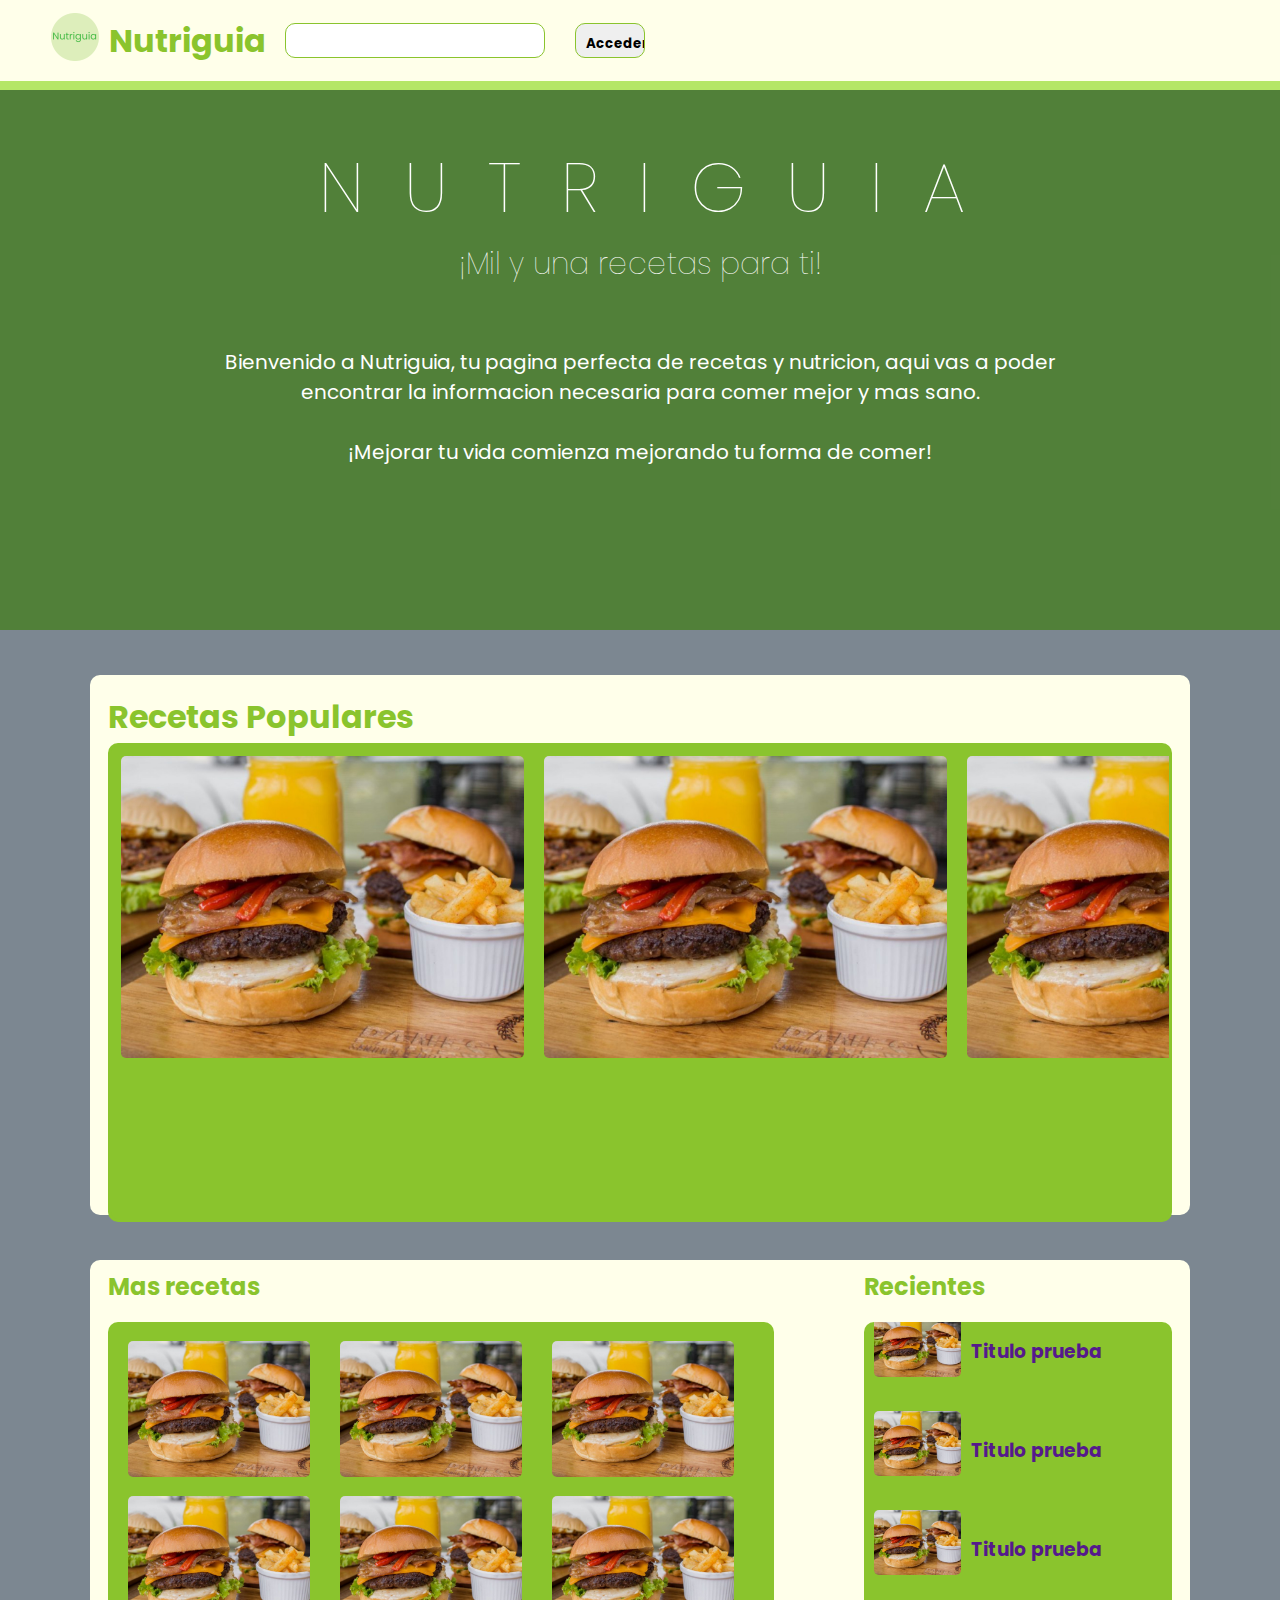
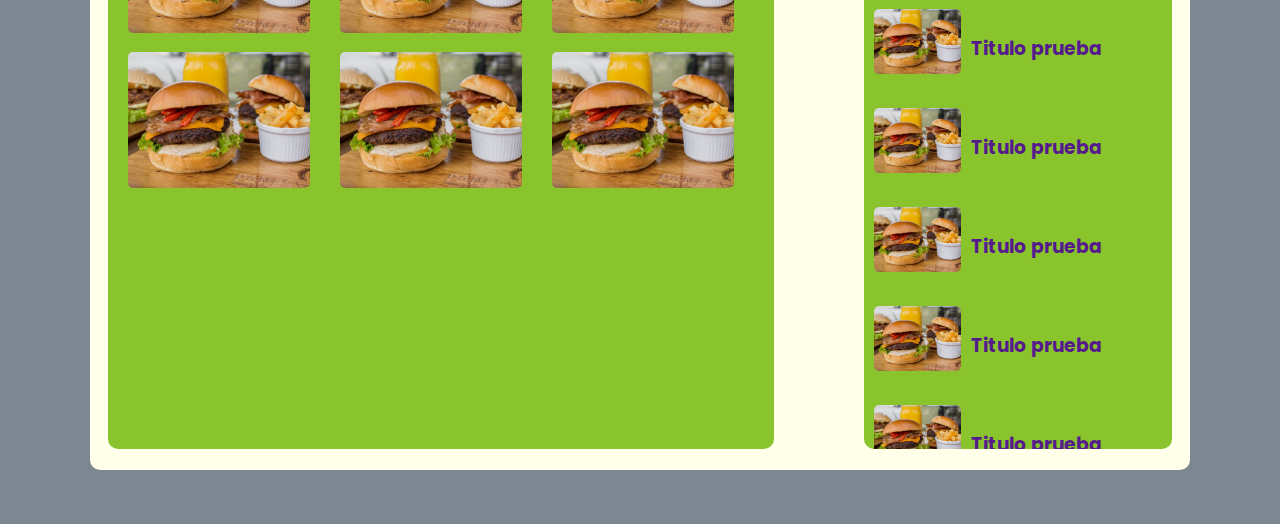
==== index.html @ 6dc1d285 "Se agrego parte del fetch de la api" ====
<!DOCTYPE html>
<html lang="en">
<head>
    <meta charset="UTF-8">
    <meta name="viewport" content="width=device-width, initial-scale=1.0">
    <link rel="stylesheet" href="static/css/style.css">
    <title>Nutriguia</title>
</head>
<body>
    <header class="header">
        <ul>
            <li>
                <div class="logo-section">
                    <a href="/index.html"><img src="pics/Header-icon.png" alt="" class="logo"></a>
                    <a href="/index.html"><h1>Nutriguia</h1></a>
                </div>
            </li>
            <li><input type="text" class="search"></li>
            <li><a href="/register.html"><input type="button" value="Acceder" class="login_btn"></a></li>
        </ul>
        
    </header>
    <main>
        <section class="hero">
            <section class="hero-container">
                <div>
                    <h1>NUTRIGUIA</h1>
                    <h3>¡Mil y una recetas para ti!</h3>
                </div>
                <div>
                    <p>
                        Bienvenido a Nutriguia, tu pagina perfecta de recetas y nutricion, aqui vas a poder encontrar
                        la informacion necesaria para comer mejor y mas sano.
                    </p>
                    
                </div>
                <div>
                    <p>¡Mejorar tu vida comienza mejorando tu forma de comer!</p>
                </div>
            </section>    
        </section>
        <section class="section-populares">
            <div>
                <h1>Recetas Populares</h1>
            </div>
            <div class="populares-slider">
                <ul class="populares-list">
                    <li>
                        <a href=""><img src="/pics/receta-ejemplo.jpg" alt=""></a>
                    </li>
                    <li>
                        <a href=""><img src="/pics/receta-ejemplo.jpg" alt=""></a>
                    </li>                          
                    <li>
                        <a href=""><img src="/pics/receta-ejemplo.jpg" alt=""></a>
                    </li>
                    <li>
                        <a href=""><img src="/pics/receta-ejemplo.jpg" alt=""></a>
                    </li>
                    <li>
                        <a href=""><img src="/pics/receta-ejemplo.jpg" alt=""></a>
                    </li>
                </ul>
            </div>
        </section>
        <section class="section-recetas">
            <section class="recomendadas">
                <div>
                    <h2>Mas recetas</h2>
                </div>
                <div class="recomendadas-container">
                    <ul>
                        <li><a href=""><img src="/pics/receta-ejemplo.jpg" alt=""></a></li>
                        <li><a href=""><img src="/pics/receta-ejemplo.jpg" alt=""></a></li>
                        <li><a href=""><img src="/pics/receta-ejemplo.jpg" alt=""></a></li>
                        <li><a href=""><img src="/pics/receta-ejemplo.jpg" alt=""></a></li>
                        <li><a href=""><img src="/pics/receta-ejemplo.jpg" alt=""></a></li>
                        <li><a href=""><img src="/pics/receta-ejemplo.jpg" alt=""></a></li>
                        <li><a href=""><img src="/pics/receta-ejemplo.jpg" alt=""></a></li>
                        <li><a href=""><img src="/pics/receta-ejemplo.jpg" alt=""></a></li>
                        <li><a href=""><img src="/pics/receta-ejemplo.jpg" alt=""></a></li>
                    </ul>
                </div>
            </section>
            <section class="recientes">
                <div>
                    <h2>Recientes</h2>
                </div>
                <div class="recientes-container">
                    <ul>
                        <li class="item-container">
                            <div class="content-container">
                                <a href="">
                                    <img src="/pics/receta-ejemplo.jpg" alt="">
                                    <h3>Titulo prueba</h3>
                                </a>
                            </div>
                        </li>
                        <li class="item-container">
                            <div class="content-container">
                                <a href="">
                                    <img src="/pics/receta-ejemplo.jpg" alt="">
                                    <h3>Titulo prueba</h3>
                                </a>
                            </div>
                        </li>
                        <li class="item-container">
                            <div class="content-container">
                                <a href="">
                                    <img src="/pics/receta-ejemplo.jpg" alt="">
                                    <h3>Titulo prueba</h3>
                                </a>
                            </div>
                        </li>
                        <li class="item-container">
                            <div class="content-container">
                                <a href="">
                                    <img src="/pics/receta-ejemplo.jpg" alt="">
                                    <h3>Titulo prueba</h3>
                                </a>
                            </div>
                        </li>
                        <li class="item-container">
                            <div class="content-container">
                                <a href="">
                                    <img src="/pics/receta-ejemplo.jpg" alt="">
                                    <h3>Titulo prueba</h3>
                                </a>
                            </div>
                        </li>
                        <li class="item-container">
                            <div class="content-container">
                                <a href="">
                                    <img src="/pics/receta-ejemplo.jpg" alt="">
                                    <h3>Titulo prueba</h3>
                                </a>
                            </div>
                        </li>
                        <li class="item-container">
                            <div class="content-container">
                                <a href="">
                                    <img src="/pics/receta-ejemplo.jpg" alt="">
                                    <h3>Titulo prueba</h3>
                                </a>
                            </div>
                        </li>
                        <li class="item-container">
                            <div class="content-container">
                                <a href="">
                                    <img src="/pics/receta-ejemplo.jpg" alt="">
                                    <h3>Titulo prueba</h3>
                                </a>
                            </div>
                        </li>
                    </ul>
                </div>
            </section>
        </section>    
    </main>
    <footer>

    </footer>
    <script src="static/js/script.js"></script>
</body>
</html>
---- static/css/style.css ----
@import url('https://fonts.googleapis.com/css2?family=DynaPuff:wght@600&family=Poppins:wght@200&display=swap');

* {
    margin: 0;
    padding: 0;
    box-sizing: border-box;
    font-family: 'Poppins', sans-serif;
    text-decoration: none;
}

:root {
    nverde: #b5e667;
    nblanco: #ffffea;
}

ul {
    list-style: none;
}

body {
    background-image: url(/pics/body-bg.jpg);
    background-position: center center;
    color: white;
    scrollbar-width: thin;
    scrollbar-color: rgba(0, 0, 0, 0.2) transparent;
}

::-webkit-scrollbar {
    width: 10px; /* Ancho de la barra de desplazamiento */
    background-color: transparent;
}

::-webkit-scrollbar-thumb {
    background-color: rgba(0, 0, 0, 0.2); /* Color de la barra de desplazamiento */
    border: 1px solid transparent; /* Borde transparente */
    border-radius: 15px; 
}

::-webkit-scrollbar-thumb:horizontal {
    background-color: transparent; /* Color de la barra de desplazamiento horizontal */
}




.header {
    height: 10vh;
    width: 100%;
    margin-top: -10vh;
    padding: 15px;
    background-color:rgb(255, 255, 234);
    border-bottom: solid 1vh rgb(181, 230, 103);

    position: fixed;
    display: flex;
    justify-content: space-between;
    align-items: center;

    z-index: 1000;
}


.logo {
    width: 48px;
    margin: 10px;
}


.logo-section {
    display: flex;
    align-items:center;
    justify-content: space-between;
    
}

.logo-section:hover{
    transform: scale(1.15);
    transition: transform 0.1s;
}
.header ul {
    display: flex;
    justify-content: space-between;
    align-items:center;
}
.header li {
    margin:5px 15px ; 
}

.search {
    height: 35px;
    width: 260px;
    padding: 10px;
    border: solid 1px rgb(138, 196, 45);
    border-radius:10px;
}

.search:hover {
    background-color:antiquewhite;
}

.login_btn {
    height: 35px;
    width: 70px;
    padding: 10px;
    border: solid 1px rgb(138, 196, 45);
    border-radius:10px;

    margin-right: 80%;

    font-weight: bold;
}

.login_btn:hover {
    background-color:antiquewhite;

    transform: scale(1.15);
    transition: 0.1s;
}

.login_btn:active {
    background-color:rgb(138, 196, 45);
    border: solid 1px white; 
}

.header div{
    padding: 1% 5%;
}

.header h1 {
    color: rgb(138, 196, 45);
}


/* HERO SECTION-----------------------------------------------------------*/
.hero{
    margin-top: 10vh;
    height: 60vh;
    background-color: rgb(135, 196, 66);
    background-size: cover;
    background-image: url(/pics/hero-bg-banner.jpg);
}

.hero-container { 
    height: 100%;
    background-color:rgba(0, 24, 46, 0.397);
    text-align: center;
    padding: 0 15%;
    padding-bottom: 5vh;
}


main {
    background-color: rgba(0, 22, 40, 0.514);
    padding-bottom: 1vh;
}

.hero-container h1 {
    padding-top: 5vh ;
    font-size: 70px;
    text-align: center;
    letter-spacing: 40px;
    padding-left: 5%;

    font-weight: lighter;
}

.hero-container h3 {
    font-size: 30px;
    font-weight: lighter;
    margin-bottom: 5vh;
}

.hero-container p {
    text-align: center;

    font-size: 20px;
    padding: 15px 0;

}


/* POPULARES SECTION -----------------------------------------------------*/
.section-populares {
    background-color:rgb(255, 255, 234);
    margin: 5vh 10vh;
    padding:2vh;

    height: 60vh;

    border-radius: 10px;
}

.section-populares h1 {
    color: rgb(138, 196, 45);
    margin-bottom: 2px;
}

.populares-slider {
    height: 95%;
    width: 100%;
    background-color: rgb(138, 196, 45);
    border: 3px solid rgb(138, 196, 45);
    overflow: hidden; 
    border-radius: 10px;
}

.populares-slider ul {
    display: flex;
    width: 200%;
    overflow: hidden;
    background-color: rgb(138, 196, 45);
    animation: slide 10s infinite ease-in-out;
}


.populares-slider li {
    width: 50%;
    margin: 10px;
}

.populares-slider img {
    width: 100%;
    border-radius: 5px;
}

.populares-slider img:hover {
    transform: scale(1.045);
    transition: transform 0.5s;
    border: 2px solid rgb(255, 255, 234);
    border-radius: 5px;
}



@keyframes slide {
    0% { transform: translateX(0%); }
    90% { transform: translateX(-50%); }

}


/* RECETAS SECTION-------------------------------------------------------*/

.section-recetas {
    background-color:rgb(255, 255, 234);
    margin: 5vh 10vh;
    padding:1vh 2vh 4vh;

    height: 90vh;
    display: flex;
    border-radius:10px;
}



.recomendadas {
    width: 65%;
    margin-right: 10vh;
    
}

.recomendadas h2 {
    color:rgb(138, 196, 45);
}

.recomendadas-container {
    margin-top: 2vh;
    height: 95%;

    background-color: rgb(138, 196, 45);
    padding: 10px 20px;
    border-radius:10px;
}

.recomendadas-container ul {
    display: grid;
    grid-template-columns: repeat(3, 1fr);
    gap: 10px;
}

.recomendadas-container li {
    list-style: none;
    margin-top: 1vh;
}

.recomendadas-container img {
    max-width: 90%;
    height: auto;
    display: block;

    border-radius:5px;
}

.recomendadas-container img:hover {
    transform: scale(1.2);
    transition: transform 0.5s ;
    border: 1px solid rgb(255, 255, 234);
}




/*RECIENTES----------------------------------------------*/




.recientes {
    width: 30%;

    border-radius:10px;
}

.recientes h2 {
    color:rgb(138, 196, 45);
}
.recientes-container{
    margin-top: 2vh;
    height: 95%;

    background-color: rgb(138, 196, 45);
    border-radius:10px;
}

.recientes-container a {
    text-decoration: none;
}


.recientes-container {
    padding-top: 25px;
    overflow: scroll;
}

.recientes-container li {
    padding: 10px;
    display: flex;
    align-items:center;
}

.item-container {
    display: flex; 
    align-items: center; 
}

.recientes-container{
    display: flex;
    align-items: center; 
}

.content-container img{
    margin-right: 10px;
    border-radius:5px;
    max-width: 30%;

    float: left;
}

.content-container h3{
    padding: 25px;
}

.item-container:hover{
    background-color: rgb(111, 155, 39);
    border-radius:10px;
}
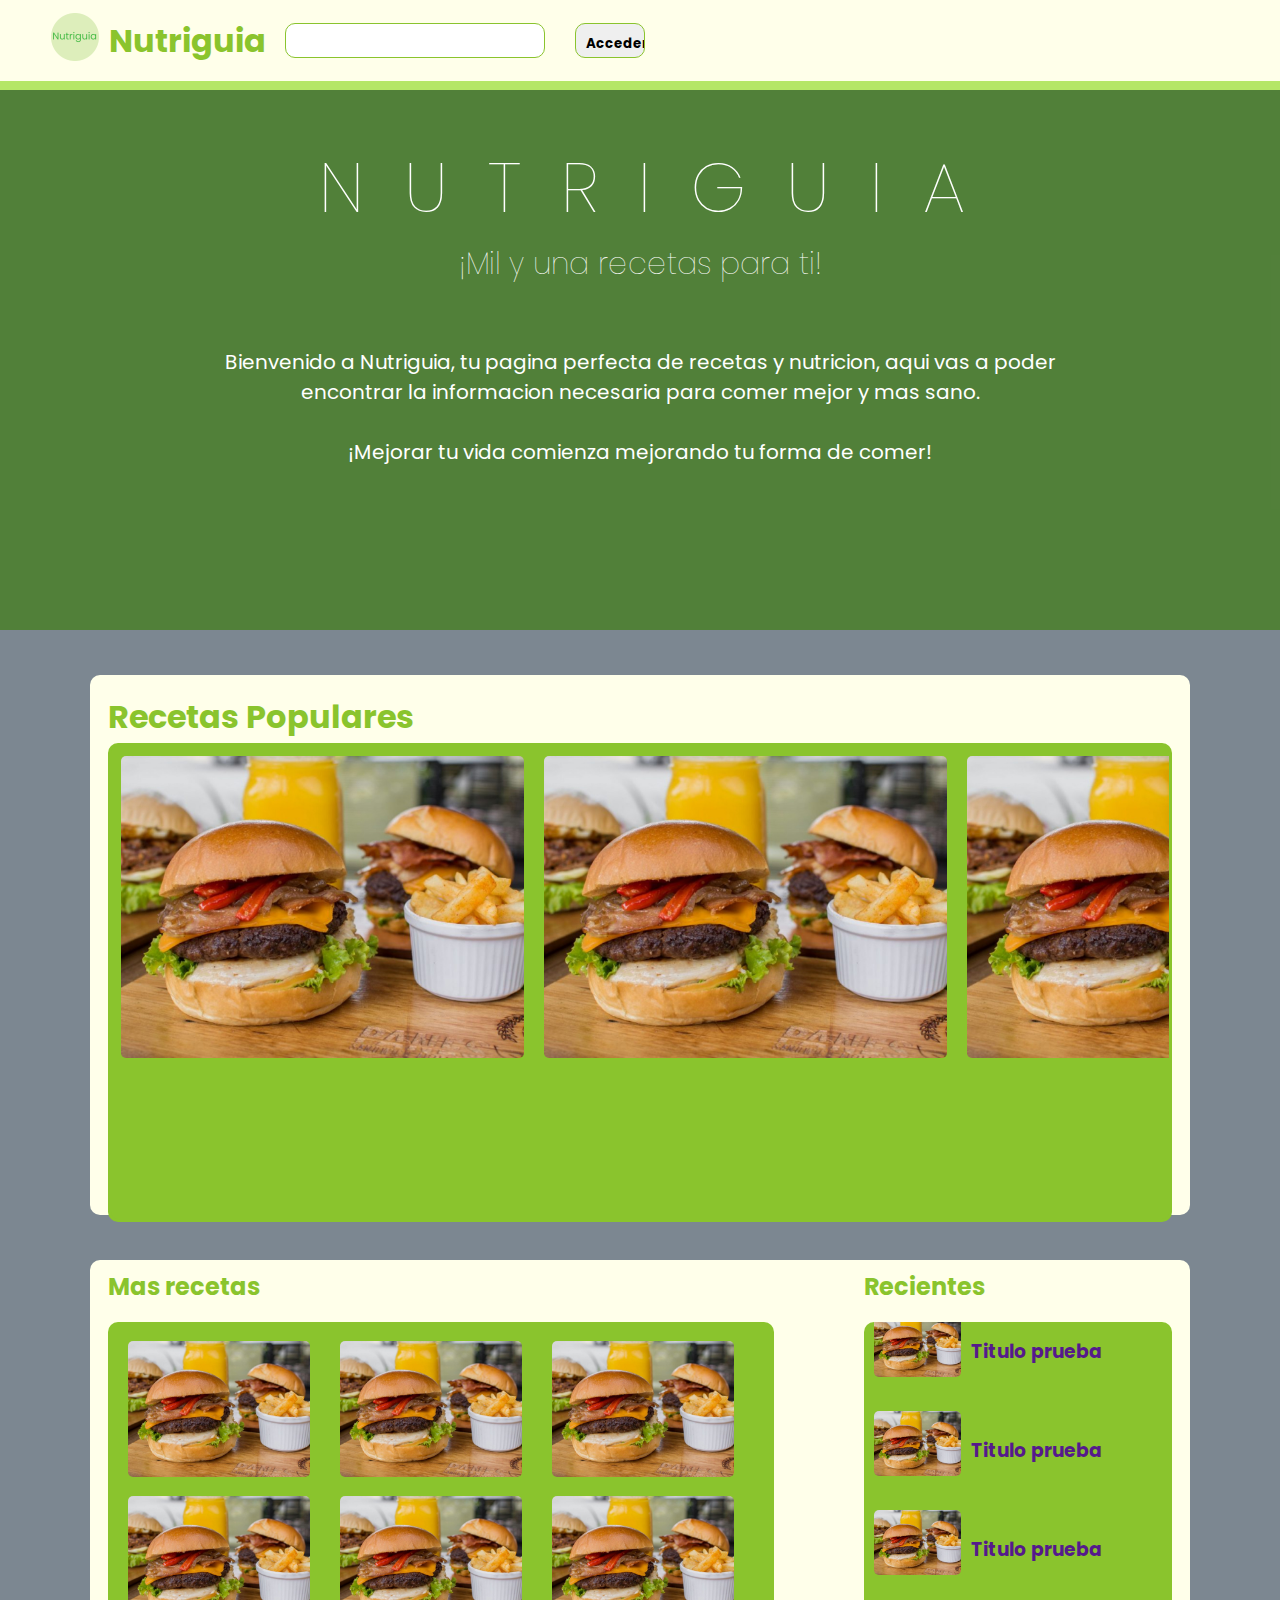
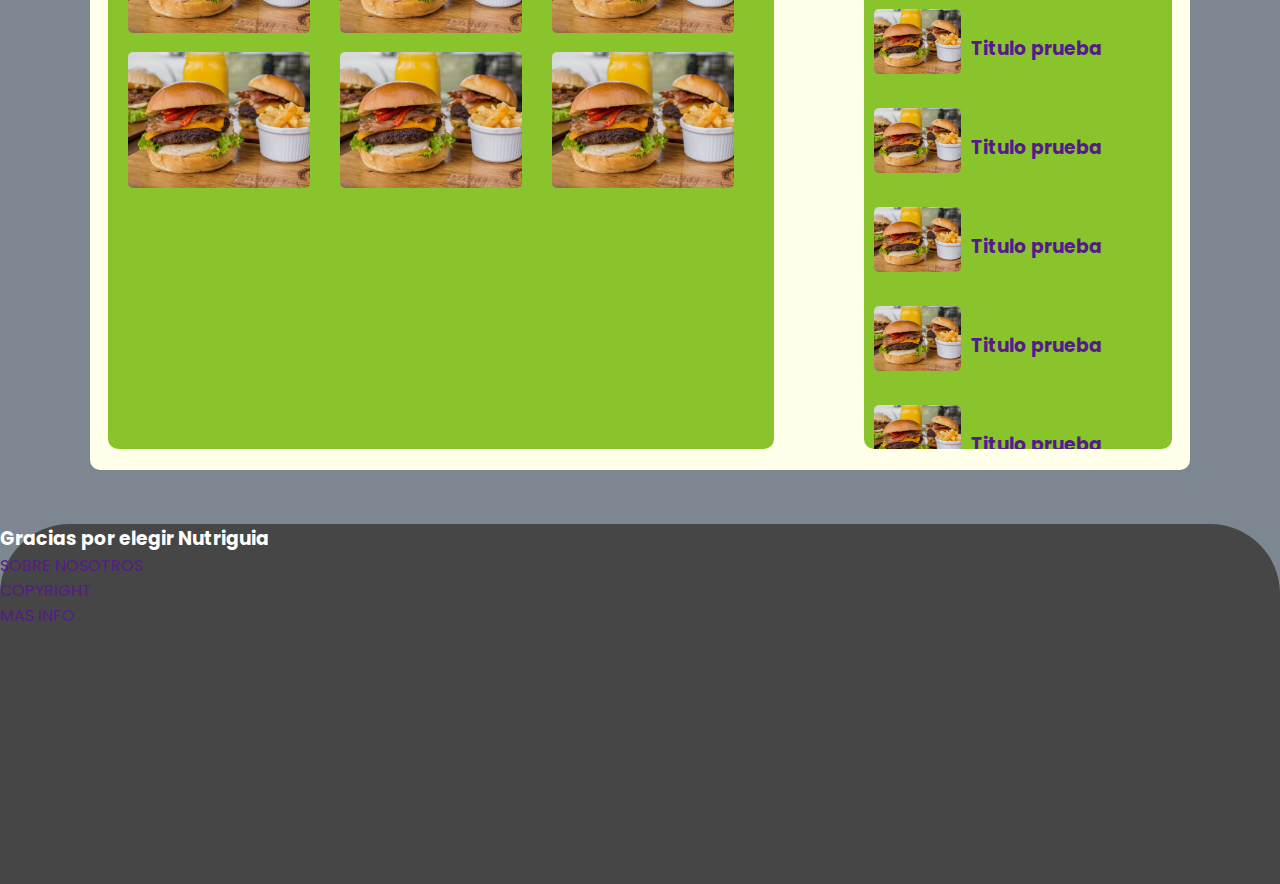
==== commit c95edbc3: "se soluciono el problema con git pages" ====
--- a/index.html
+++ b/index.html
@@ -3,8 +3,10 @@
 <head>
     <meta charset="UTF-8">
     <meta name="viewport" content="width=device-width, initial-scale=1.0">
-    <link rel="stylesheet" href="static/css/style.css">
+    <link rel="stylesheet" href="./static/css/style.css">
     <title>Nutriguia</title>
+    <link rel="icon" href="./pics/favicon.ico" type="image/x-icon">
+
 </head>
 <body>
     <header class="header">
@@ -158,8 +160,17 @@
         </section>    
     </main>
     <footer>
-
+        <section class="footer-container">
+            <div><h3>Gracias por elegir Nutriguia</h3></div>
+            <div class="info-container">
+                <ul>
+                    <li><a href="">SOBRE NOSOTROS</a></li>
+                    <li><a href="">COPYRIGHT</a></li>
+                    <li><a href="">MAS INFO</a></li>
+                </ul>
+            </div>
+        </section>
     </footer>
-    <script src="static/js/script.js"></script>
+    <script src="./static/js/script.js"></script>
 </body>
 </html>--- a/static/css/style.css
+++ b/static/css/style.css
@@ -92,10 +92,15 @@
     padding: 10px;
     border: solid 1px rgb(138, 196, 45);
     border-radius:10px;
+    outline: none;
 }
 
 .search:hover {
     background-color:antiquewhite;
+}
+
+.search:focus {
+    border: solid 2px rgb(138, 196, 45);
 }
 
 .login_btn {
@@ -120,6 +125,7 @@
 .login_btn:active {
     background-color:rgb(138, 196, 45);
     border: solid 1px white; 
+    color: aliceblue;
 }
 
 .header div{
@@ -364,3 +370,19 @@
     background-color: rgb(111, 155, 39);
     border-radius:10px;
 }
+
+
+footer {
+    height: 40vh;
+    background-color: rgba(0, 22, 40, 0.514);
+}
+
+.footer-container {
+    height: 100%;
+    background-color:rgb(70, 70, 70);
+    border-radius:70px 70px 0 0;
+}
+
+.footer-container div {
+    margin: 0 auto;
+}
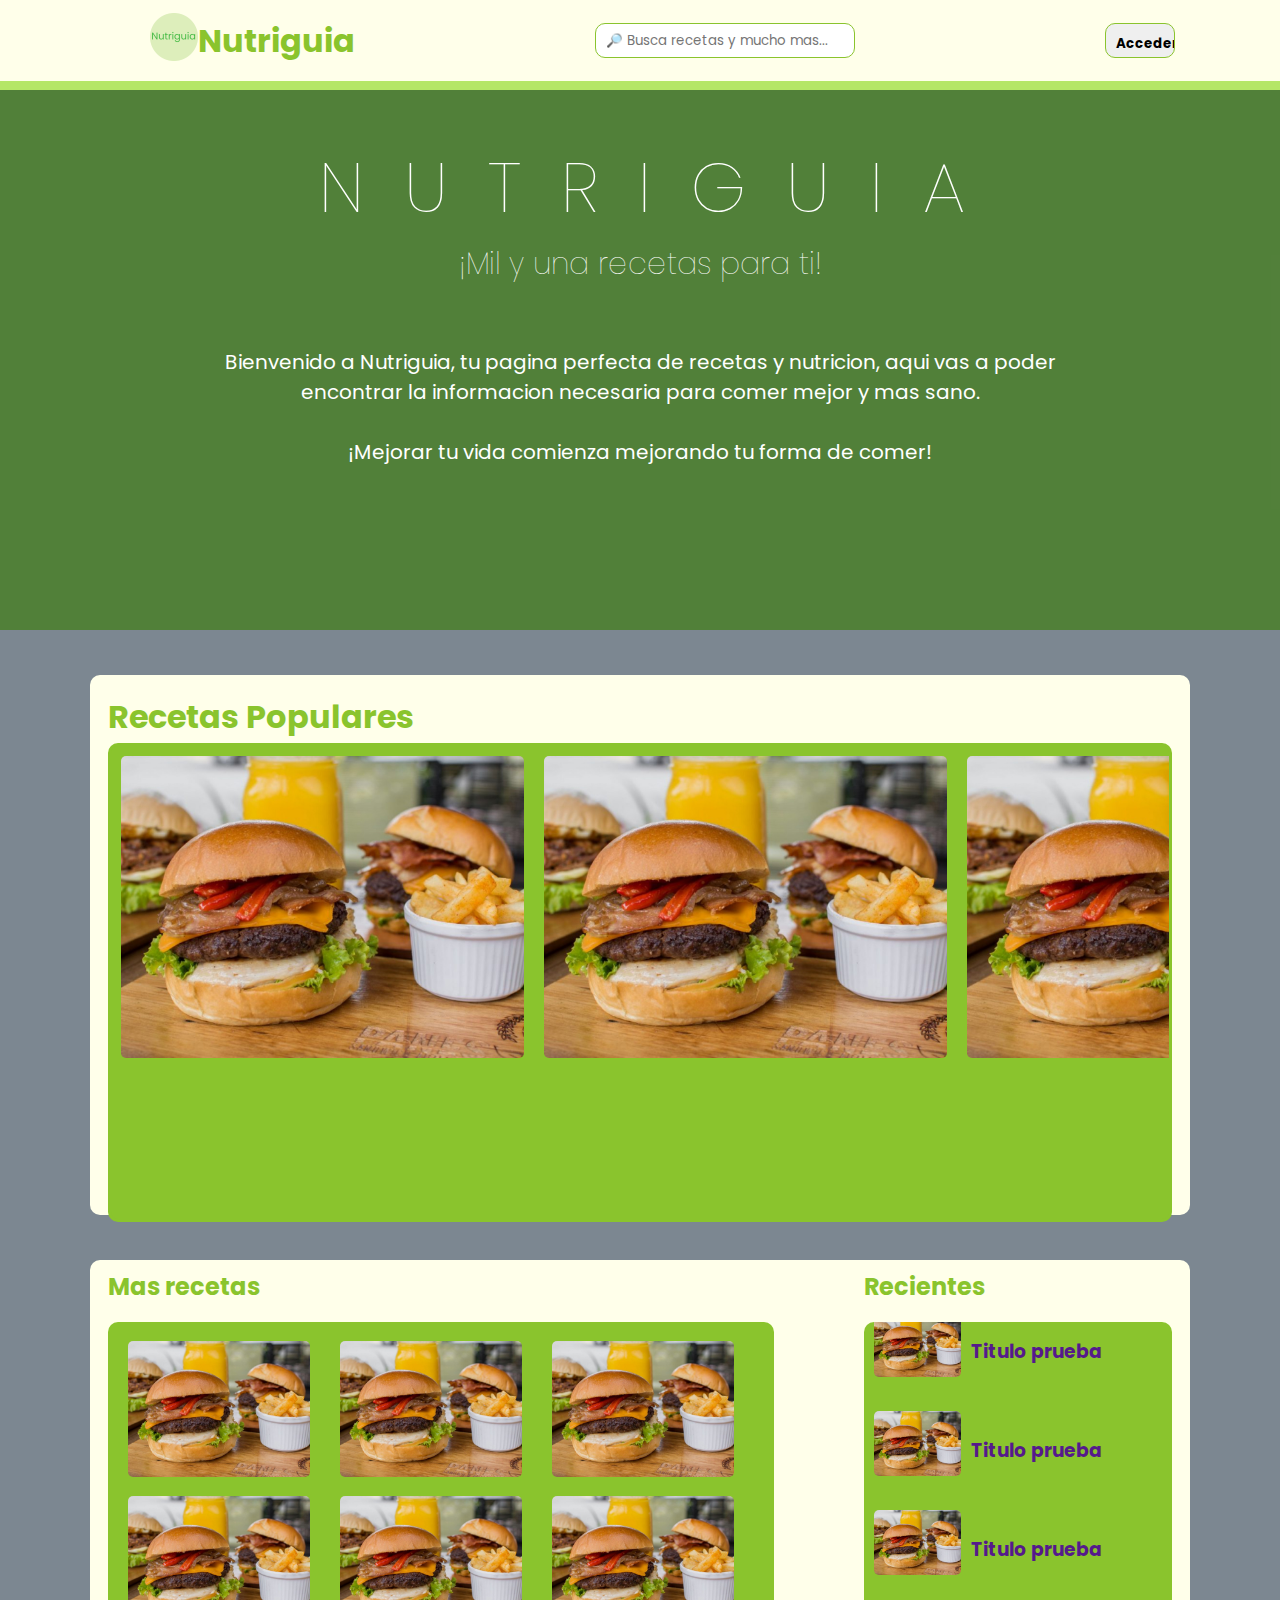
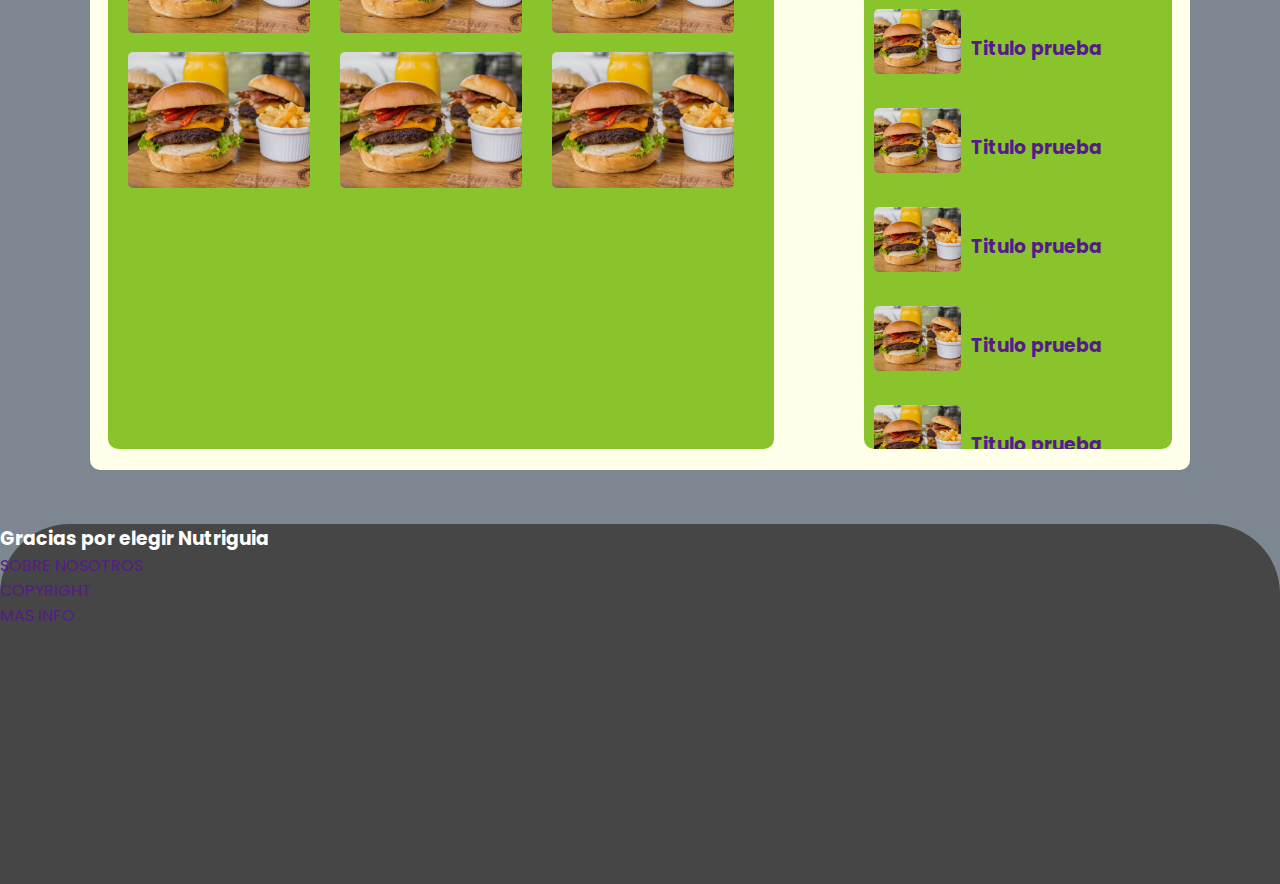
==== commit f3a4fcff: "se agrego el header y las imagenes" ====
--- a/index.html
+++ b/index.html
@@ -5,7 +5,7 @@
     <meta name="viewport" content="width=device-width, initial-scale=1.0">
     <link rel="stylesheet" href="./static/css/style.css">
     <title>Nutriguia</title>
-    <link rel="icon" href="./pics/favicon.ico" type="image/x-icon">
+    <link rel="icon" href="./pics/favicon.ico">
 
 </head>
 <body>
@@ -13,12 +13,12 @@
         <ul>
             <li>
                 <div class="logo-section">
-                    <a href="/index.html"><img src="pics/Header-icon.png" alt="" class="logo"></a>
+                    <a href="/index.html"><img src="./pics/Header-icon.png" alt="" class="logo"></a>
                     <a href="/index.html"><h1>Nutriguia</h1></a>
                 </div>
             </li>
-            <li><input type="text" class="search"></li>
-            <li><a href="/register.html"><input type="button" value="Acceder" class="login_btn"></a></li>
+            <li class="no-logo"><input type="text" class="search" placeholder="🔎 Busca recetas y mucho mas..."></li>
+            <li class="no-logo-btn"><a href="/register.html"><input type="button" value="Acceder" class="login_btn"></a></li>
         </ul>
         
     </header>
@@ -48,19 +48,19 @@
             <div class="populares-slider">
                 <ul class="populares-list">
                     <li>
-                        <a href=""><img src="/pics/receta-ejemplo.jpg" alt=""></a>
+                        <a href=""><img src="./pics/receta-ejemplo.jpg" alt=""></a>
                     </li>
                     <li>
-                        <a href=""><img src="/pics/receta-ejemplo.jpg" alt=""></a>
+                        <a href=""><img src="./pics/receta-ejemplo.jpg" alt=""></a>
                     </li>                          
                     <li>
-                        <a href=""><img src="/pics/receta-ejemplo.jpg" alt=""></a>
+                        <a href=""><img src="./pics/receta-ejemplo.jpg" alt=""></a>
                     </li>
                     <li>
-                        <a href=""><img src="/pics/receta-ejemplo.jpg" alt=""></a>
+                        <a href=""><img src="./pics/receta-ejemplo.jpg" alt=""></a>
                     </li>
                     <li>
-                        <a href=""><img src="/pics/receta-ejemplo.jpg" alt=""></a>
+                        <a href=""><img src="./pics/receta-ejemplo.jpg" alt=""></a>
                     </li>
                 </ul>
             </div>
@@ -72,15 +72,15 @@
                 </div>
                 <div class="recomendadas-container">
                     <ul>
-                        <li><a href=""><img src="/pics/receta-ejemplo.jpg" alt=""></a></li>
-                        <li><a href=""><img src="/pics/receta-ejemplo.jpg" alt=""></a></li>
-                        <li><a href=""><img src="/pics/receta-ejemplo.jpg" alt=""></a></li>
-                        <li><a href=""><img src="/pics/receta-ejemplo.jpg" alt=""></a></li>
-                        <li><a href=""><img src="/pics/receta-ejemplo.jpg" alt=""></a></li>
-                        <li><a href=""><img src="/pics/receta-ejemplo.jpg" alt=""></a></li>
-                        <li><a href=""><img src="/pics/receta-ejemplo.jpg" alt=""></a></li>
-                        <li><a href=""><img src="/pics/receta-ejemplo.jpg" alt=""></a></li>
-                        <li><a href=""><img src="/pics/receta-ejemplo.jpg" alt=""></a></li>
+                        <li><a href=""><img src="./pics/receta-ejemplo.jpg" alt=""></a></li>
+                        <li><a href=""><img src="./pics/receta-ejemplo.jpg" alt=""></a></li>
+                        <li><a href=""><img src="./pics/receta-ejemplo.jpg" alt=""></a></li>
+                        <li><a href=""><img src="./pics/receta-ejemplo.jpg" alt=""></a></li>
+                        <li><a href=""><img src="./pics/receta-ejemplo.jpg" alt=""></a></li>
+                        <li><a href=""><img src="./pics/receta-ejemplo.jpg" alt=""></a></li>
+                        <li><a href=""><img src="./pics/receta-ejemplo.jpg" alt=""></a></li>
+                        <li><a href=""><img src="./pics/receta-ejemplo.jpg" alt=""></a></li>
+                        <li><a href=""><img src="./pics/receta-ejemplo.jpg" alt=""></a></li>
                     </ul>
                 </div>
             </section>
@@ -93,7 +93,7 @@
                         <li class="item-container">
                             <div class="content-container">
                                 <a href="">
-                                    <img src="/pics/receta-ejemplo.jpg" alt="">
+                                    <img src="./pics/receta-ejemplo.jpg" alt="">
                                     <h3>Titulo prueba</h3>
                                 </a>
                             </div>
@@ -101,7 +101,7 @@
                         <li class="item-container">
                             <div class="content-container">
                                 <a href="">
-                                    <img src="/pics/receta-ejemplo.jpg" alt="">
+                                    <img src="./pics/receta-ejemplo.jpg" alt="">
                                     <h3>Titulo prueba</h3>
                                 </a>
                             </div>
@@ -109,7 +109,7 @@
                         <li class="item-container">
                             <div class="content-container">
                                 <a href="">
-                                    <img src="/pics/receta-ejemplo.jpg" alt="">
+                                    <img src="./pics/receta-ejemplo.jpg" alt="">
                                     <h3>Titulo prueba</h3>
                                 </a>
                             </div>
@@ -117,7 +117,7 @@
                         <li class="item-container">
                             <div class="content-container">
                                 <a href="">
-                                    <img src="/pics/receta-ejemplo.jpg" alt="">
+                                    <img src="./pics/receta-ejemplo.jpg" alt="">
                                     <h3>Titulo prueba</h3>
                                 </a>
                             </div>
@@ -125,7 +125,7 @@
                         <li class="item-container">
                             <div class="content-container">
                                 <a href="">
-                                    <img src="/pics/receta-ejemplo.jpg" alt="">
+                                    <img src="./pics/receta-ejemplo.jpg" alt="">
                                     <h3>Titulo prueba</h3>
                                 </a>
                             </div>
@@ -133,7 +133,7 @@
                         <li class="item-container">
                             <div class="content-container">
                                 <a href="">
-                                    <img src="/pics/receta-ejemplo.jpg" alt="">
+                                    <img src="./pics/receta-ejemplo.jpg" alt="">
                                     <h3>Titulo prueba</h3>
                                 </a>
                             </div>
@@ -141,7 +141,7 @@
                         <li class="item-container">
                             <div class="content-container">
                                 <a href="">
-                                    <img src="/pics/receta-ejemplo.jpg" alt="">
+                                    <img src="./pics/receta-ejemplo.jpg" alt="">
                                     <h3>Titulo prueba</h3>
                                 </a>
                             </div>
@@ -149,7 +149,7 @@
                         <li class="item-container">
                             <div class="content-container">
                                 <a href="">
-                                    <img src="/pics/receta-ejemplo.jpg" alt="">
+                                    <img src="./pics/receta-ejemplo.jpg" alt="">
                                     <h3>Titulo prueba</h3>
                                 </a>
                             </div>
--- a/static/css/style.css
+++ b/static/css/style.css
@@ -62,7 +62,7 @@
 
 .logo {
     width: 48px;
-    margin: 10px;
+    
 }
 
 
@@ -83,7 +83,7 @@
     align-items:center;
 }
 .header li {
-    margin:5px 15px ; 
+    margin:10px 125px ; 
 }
 
 .search {
@@ -101,6 +101,9 @@
 
 .search:focus {
     border: solid 2px rgb(138, 196, 45);
+    transform: scale(1.3);
+    transition: 0.5s;
+    
 }
 
 .login_btn {
@@ -136,6 +139,10 @@
     color: rgb(138, 196, 45);
 }
 
+
+.no-logo-btn{
+    float: right;
+}
 
 /* HERO SECTION-----------------------------------------------------------*/
 .hero{
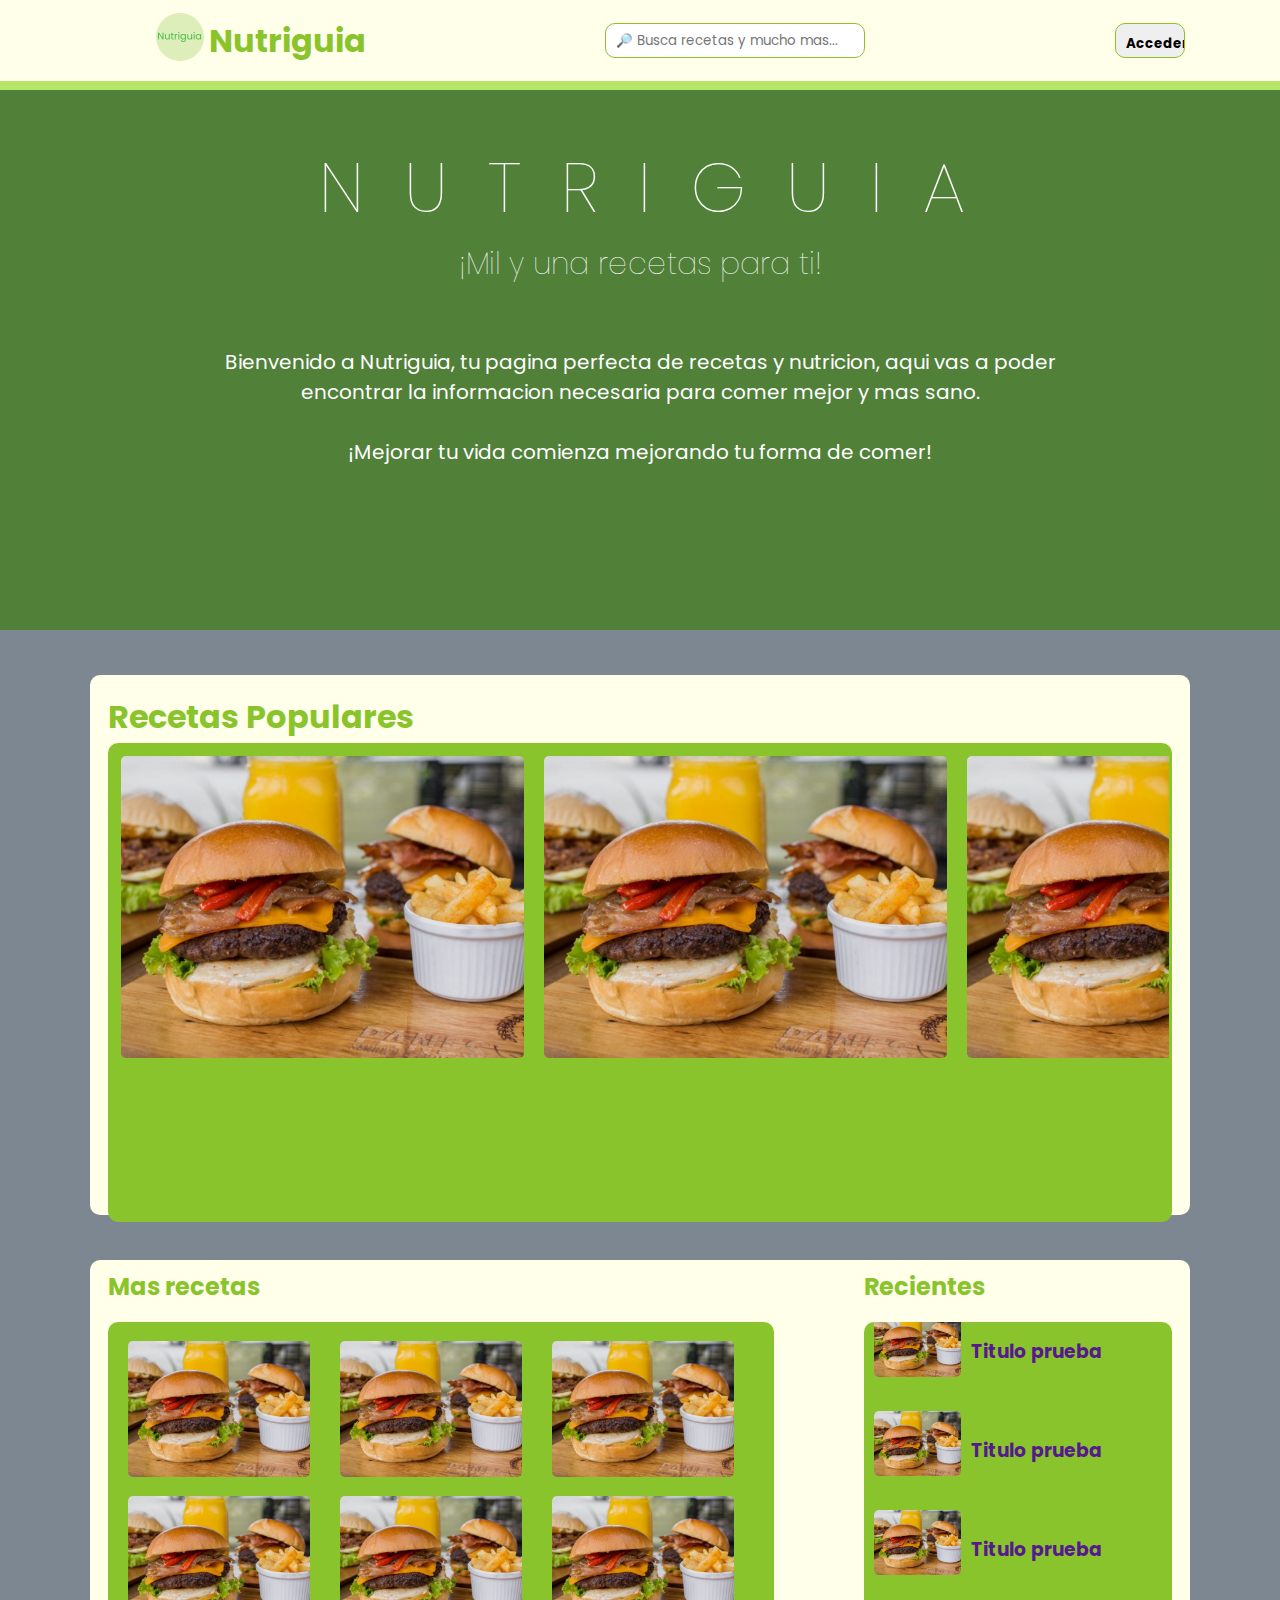
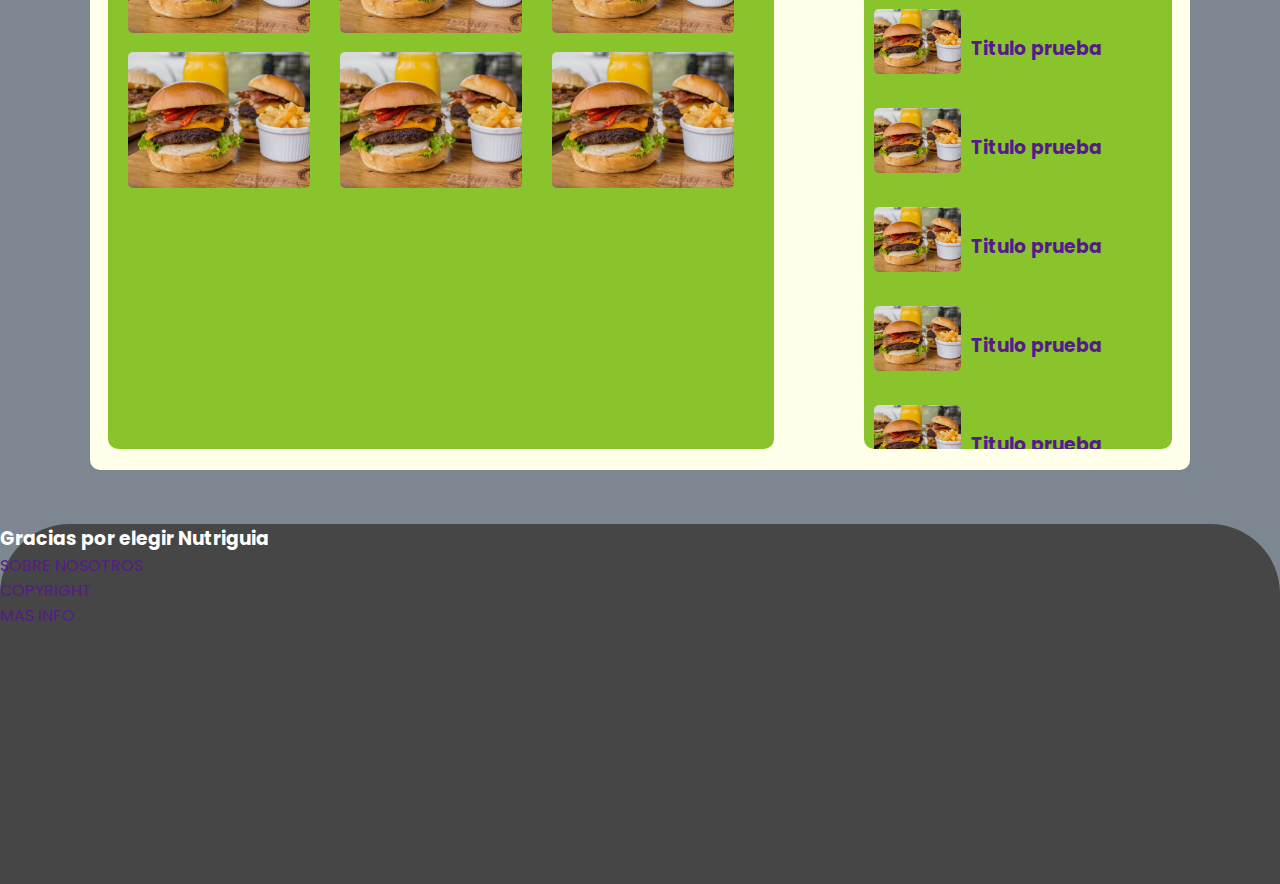
==== commit eea8b4c5: "argin y todavia falta el footer" ====
--- a/index.html
+++ b/index.html
@@ -18,7 +18,7 @@
                 </div>
             </li>
             <li class="no-logo"><input type="text" class="search" placeholder="🔎 Busca recetas y mucho mas..."></li>
-            <li class="no-logo-btn"><a href="/register.html"><input type="button" value="Acceder" class="login_btn"></a></li>
+            <li class="no-logo-btn"><a href="./register.html"><input type="button" value="Acceder" class="login_btn"></a></li>
         </ul>
         
     </header>
--- a/static/css/style.css
+++ b/static/css/style.css
@@ -73,6 +73,10 @@
     
 }
 
+.logo-section img {
+    margin: 0 5px;
+}
+
 .logo-section:hover{
     transform: scale(1.15);
     transition: transform 0.1s;
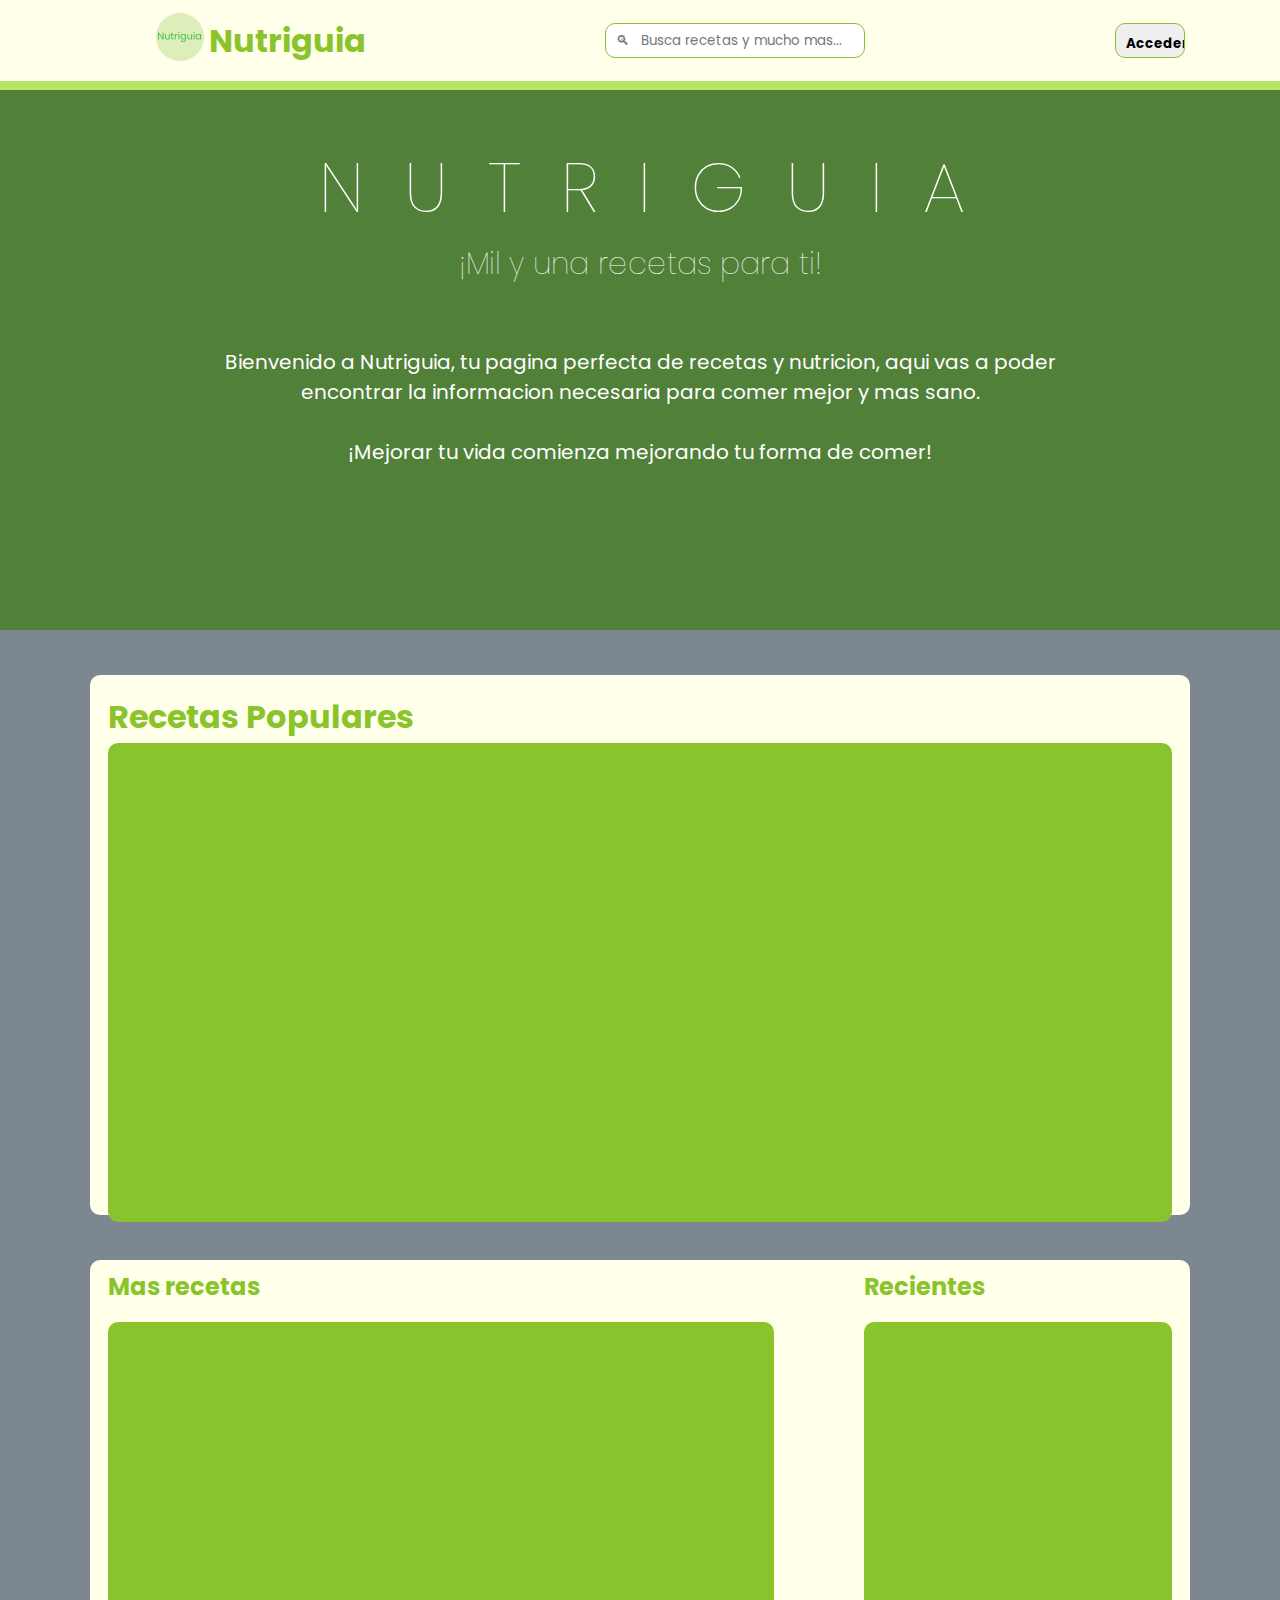
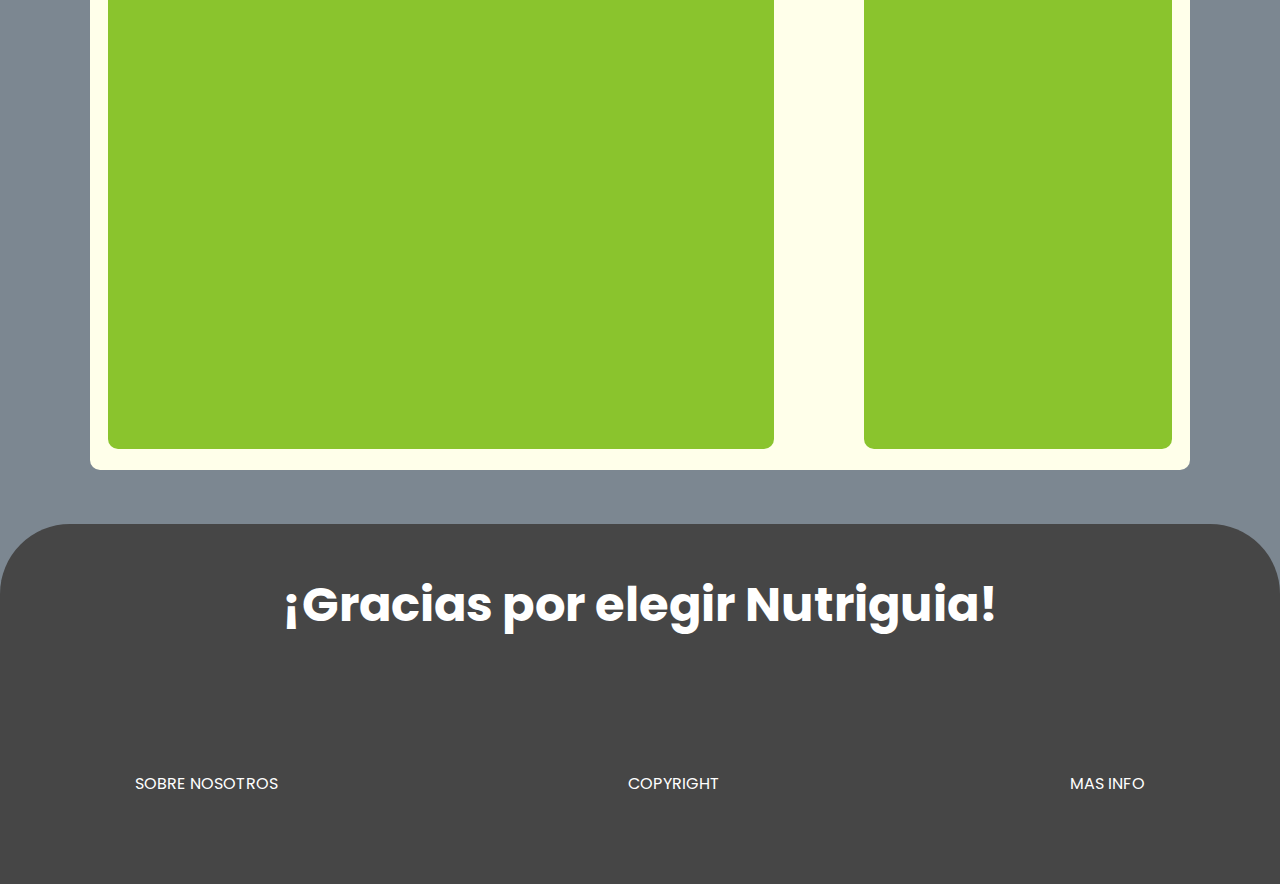
==== commit 9970dcf9: "Se agrego la API y se termino la pagina, por lo menos mi parte" ====
--- a/index.html
+++ b/index.html
@@ -17,7 +17,7 @@
                     <a href="/index.html"><h1>Nutriguia</h1></a>
                 </div>
             </li>
-            <li class="no-logo"><input type="text" class="search" placeholder="🔎 Busca recetas y mucho mas..."></li>
+            <li class="no-logo"><input type="text" class="search" placeholder="🔍︎   Busca recetas y mucho mas..."></li>
             <li class="no-logo-btn"><a href="./register.html"><input type="button" value="Acceder" class="login_btn"></a></li>
         </ul>
         
@@ -46,22 +46,8 @@
                 <h1>Recetas Populares</h1>
             </div>
             <div class="populares-slider">
-                <ul class="populares-list">
-                    <li>
-                        <a href=""><img src="./pics/receta-ejemplo.jpg" alt=""></a>
-                    </li>
-                    <li>
-                        <a href=""><img src="./pics/receta-ejemplo.jpg" alt=""></a>
-                    </li>                          
-                    <li>
-                        <a href=""><img src="./pics/receta-ejemplo.jpg" alt=""></a>
-                    </li>
-                    <li>
-                        <a href=""><img src="./pics/receta-ejemplo.jpg" alt=""></a>
-                    </li>
-                    <li>
-                        <a href=""><img src="./pics/receta-ejemplo.jpg" alt=""></a>
-                    </li>
+                <ul class="populares-list" id="popularContainer">
+                    
                 </ul>
             </div>
         </section>
@@ -71,16 +57,8 @@
                     <h2>Mas recetas</h2>
                 </div>
                 <div class="recomendadas-container">
-                    <ul>
-                        <li><a href=""><img src="./pics/receta-ejemplo.jpg" alt=""></a></li>
-                        <li><a href=""><img src="./pics/receta-ejemplo.jpg" alt=""></a></li>
-                        <li><a href=""><img src="./pics/receta-ejemplo.jpg" alt=""></a></li>
-                        <li><a href=""><img src="./pics/receta-ejemplo.jpg" alt=""></a></li>
-                        <li><a href=""><img src="./pics/receta-ejemplo.jpg" alt=""></a></li>
-                        <li><a href=""><img src="./pics/receta-ejemplo.jpg" alt=""></a></li>
-                        <li><a href=""><img src="./pics/receta-ejemplo.jpg" alt=""></a></li>
-                        <li><a href=""><img src="./pics/receta-ejemplo.jpg" alt=""></a></li>
-                        <li><a href=""><img src="./pics/receta-ejemplo.jpg" alt=""></a></li>
+                    <ul id="imgContainer">
+                        
                     </ul>
                 </div>
             </section>
@@ -89,71 +67,8 @@
                     <h2>Recientes</h2>
                 </div>
                 <div class="recientes-container">
-                    <ul>
-                        <li class="item-container">
-                            <div class="content-container">
-                                <a href="">
-                                    <img src="./pics/receta-ejemplo.jpg" alt="">
-                                    <h3>Titulo prueba</h3>
-                                </a>
-                            </div>
-                        </li>
-                        <li class="item-container">
-                            <div class="content-container">
-                                <a href="">
-                                    <img src="./pics/receta-ejemplo.jpg" alt="">
-                                    <h3>Titulo prueba</h3>
-                                </a>
-                            </div>
-                        </li>
-                        <li class="item-container">
-                            <div class="content-container">
-                                <a href="">
-                                    <img src="./pics/receta-ejemplo.jpg" alt="">
-                                    <h3>Titulo prueba</h3>
-                                </a>
-                            </div>
-                        </li>
-                        <li class="item-container">
-                            <div class="content-container">
-                                <a href="">
-                                    <img src="./pics/receta-ejemplo.jpg" alt="">
-                                    <h3>Titulo prueba</h3>
-                                </a>
-                            </div>
-                        </li>
-                        <li class="item-container">
-                            <div class="content-container">
-                                <a href="">
-                                    <img src="./pics/receta-ejemplo.jpg" alt="">
-                                    <h3>Titulo prueba</h3>
-                                </a>
-                            </div>
-                        </li>
-                        <li class="item-container">
-                            <div class="content-container">
-                                <a href="">
-                                    <img src="./pics/receta-ejemplo.jpg" alt="">
-                                    <h3>Titulo prueba</h3>
-                                </a>
-                            </div>
-                        </li>
-                        <li class="item-container">
-                            <div class="content-container">
-                                <a href="">
-                                    <img src="./pics/receta-ejemplo.jpg" alt="">
-                                    <h3>Titulo prueba</h3>
-                                </a>
-                            </div>
-                        </li>
-                        <li class="item-container">
-                            <div class="content-container">
-                                <a href="">
-                                    <img src="./pics/receta-ejemplo.jpg" alt="">
-                                    <h3>Titulo prueba</h3>
-                                </a>
-                            </div>
-                        </li>
+                    <ul id="recientesContainer">
+                        
                     </ul>
                 </div>
             </section>
@@ -161,12 +76,12 @@
     </main>
     <footer>
         <section class="footer-container">
-            <div><h3>Gracias por elegir Nutriguia</h3></div>
+            <div><h3>¡Gracias por elegir Nutriguia! </h3></div>
             <div class="info-container">
                 <ul>
                     <li><a href="">SOBRE NOSOTROS</a></li>
                     <li><a href="">COPYRIGHT</a></li>
-                    <li><a href="">MAS INFO</a></li>
+                    <li><a href="./a.html">MAS INFO</a></li>
                 </ul>
             </div>
         </section>
--- a/static/css/style.css
+++ b/static/css/style.css
@@ -218,7 +218,7 @@
     background-color: rgb(138, 196, 45);
     border: 3px solid rgb(138, 196, 45);
     overflow: hidden; 
-    border-radius: 10px;
+    border-radius: 10px;    
 }
 
 .populares-slider ul {
@@ -226,7 +226,7 @@
     width: 200%;
     overflow: hidden;
     background-color: rgb(138, 196, 45);
-    animation: slide 10s infinite ease-in-out;
+    animation: slide 20s infinite ease-in-out;
 }
 
 
@@ -237,6 +237,7 @@
 
 .populares-slider img {
     width: 100%;
+    height: 330px;
     border-radius: 5px;
 }
 
@@ -292,17 +293,24 @@
 .recomendadas-container ul {
     display: grid;
     grid-template-columns: repeat(3, 1fr);
+    justify-content: center;
     gap: 10px;
 }
 
 .recomendadas-container li {
     list-style: none;
     margin-top: 1vh;
+    justify-self: center;
+}
+
+.recomendadas-container a {
+    display: flex;
+    justify-content: center;
 }
 
 .recomendadas-container img {
-    max-width: 90%;
-    height: auto;
+    max-width: 230px;
+    height: 155px;
     display: block;
 
     border-radius:5px;
@@ -313,9 +321,11 @@
     transition: transform 0.5s ;
     border: 1px solid rgb(255, 255, 234);
 }
-
-
-
+ 
+
+.a-section{
+    padding: 22%;
+}
 
 /*RECIENTES----------------------------------------------*/
 
@@ -345,7 +355,7 @@
 
 
 .recientes-container {
-    padding-top: 25px;
+    padding-top: 100px;
     overflow: scroll;
 }
 
@@ -392,8 +402,34 @@
     height: 100%;
     background-color:rgb(70, 70, 70);
     border-radius:70px 70px 0 0;
+    
+    
 }
 
 .footer-container div {
-    margin: 0 auto;
-}
+    padding:5vh 15vh ;
+}
+
+.footer-container h3 {
+    
+    font-size: 48px;
+    text-align: center;
+}
+
+.footer-container h3:hover{
+    color:rgb(138, 196, 45);
+}
+
+.info-container ul{
+    display: flex;
+    justify-content: space-between;
+    padding-top: 40px;
+}
+
+.info-container a{
+    color:white;
+}
+
+.info-container a:hover{
+    color:rgb(95, 164, 255);
+}
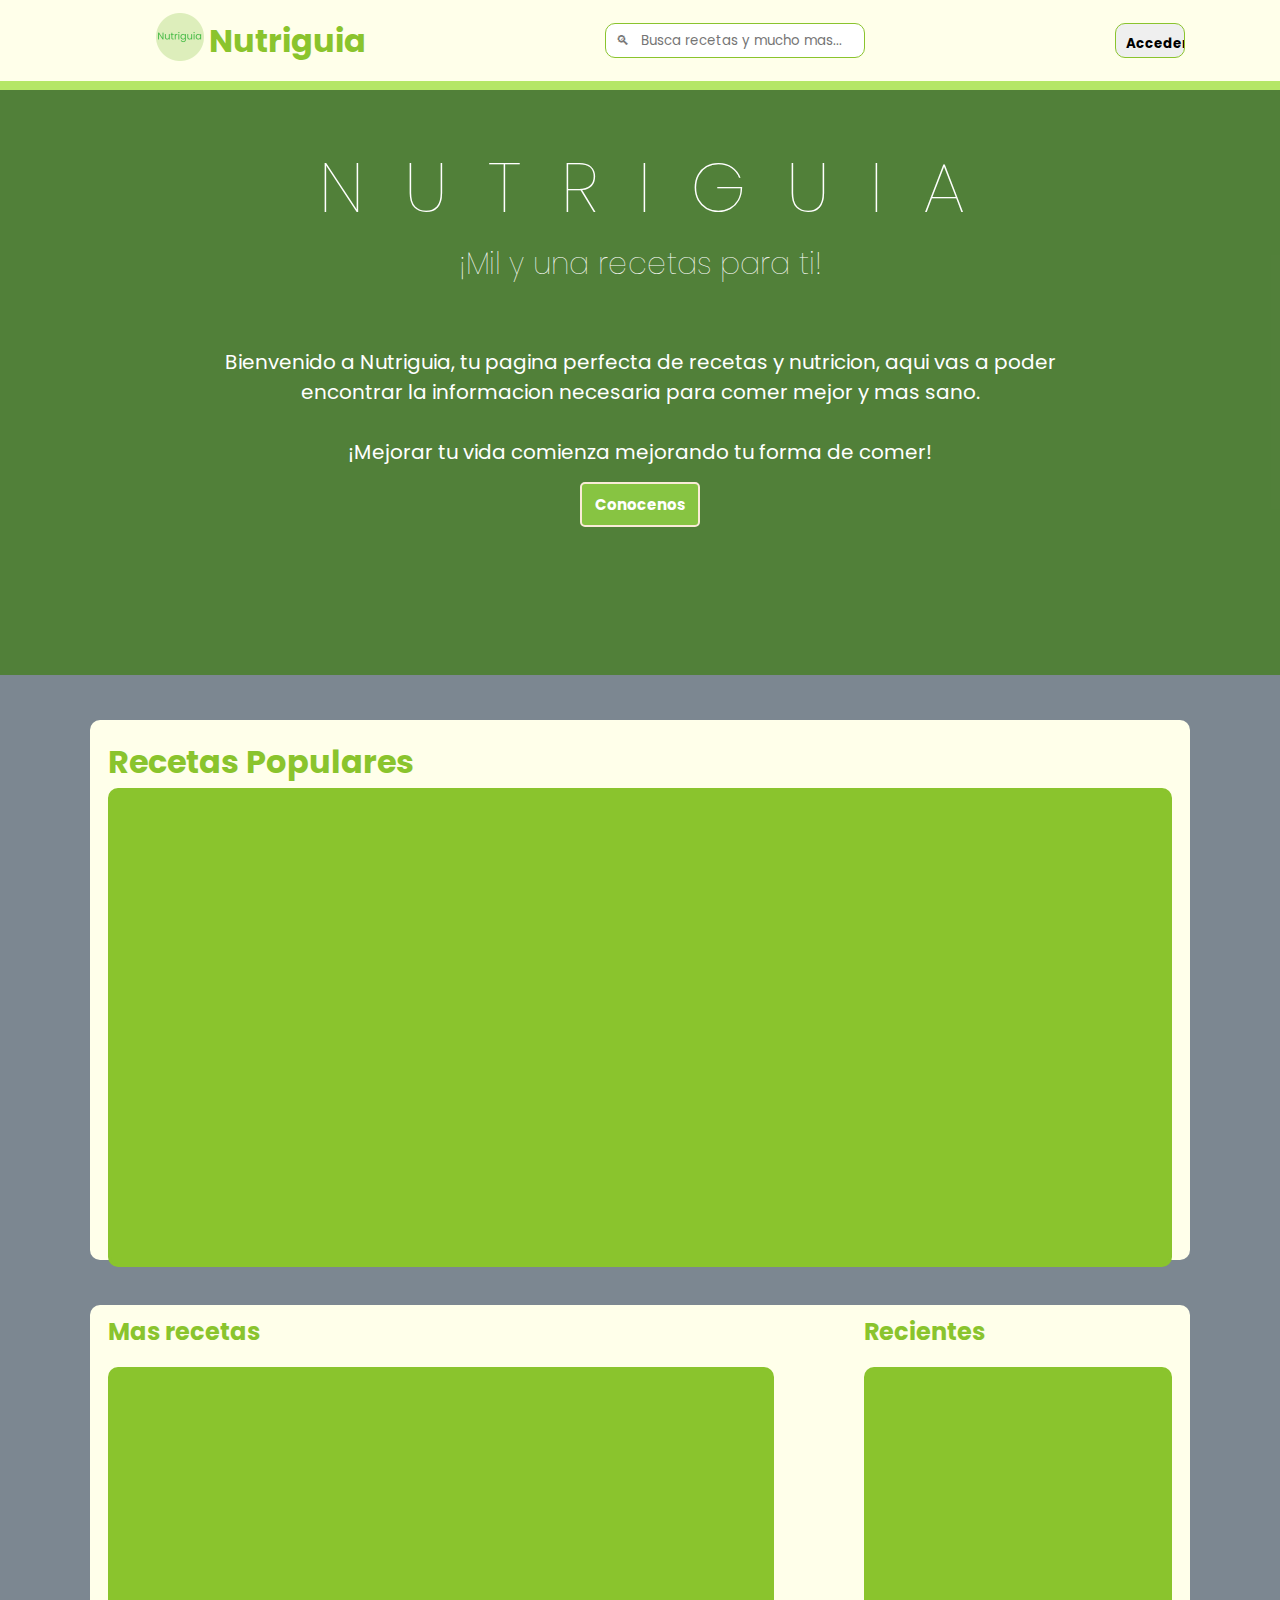
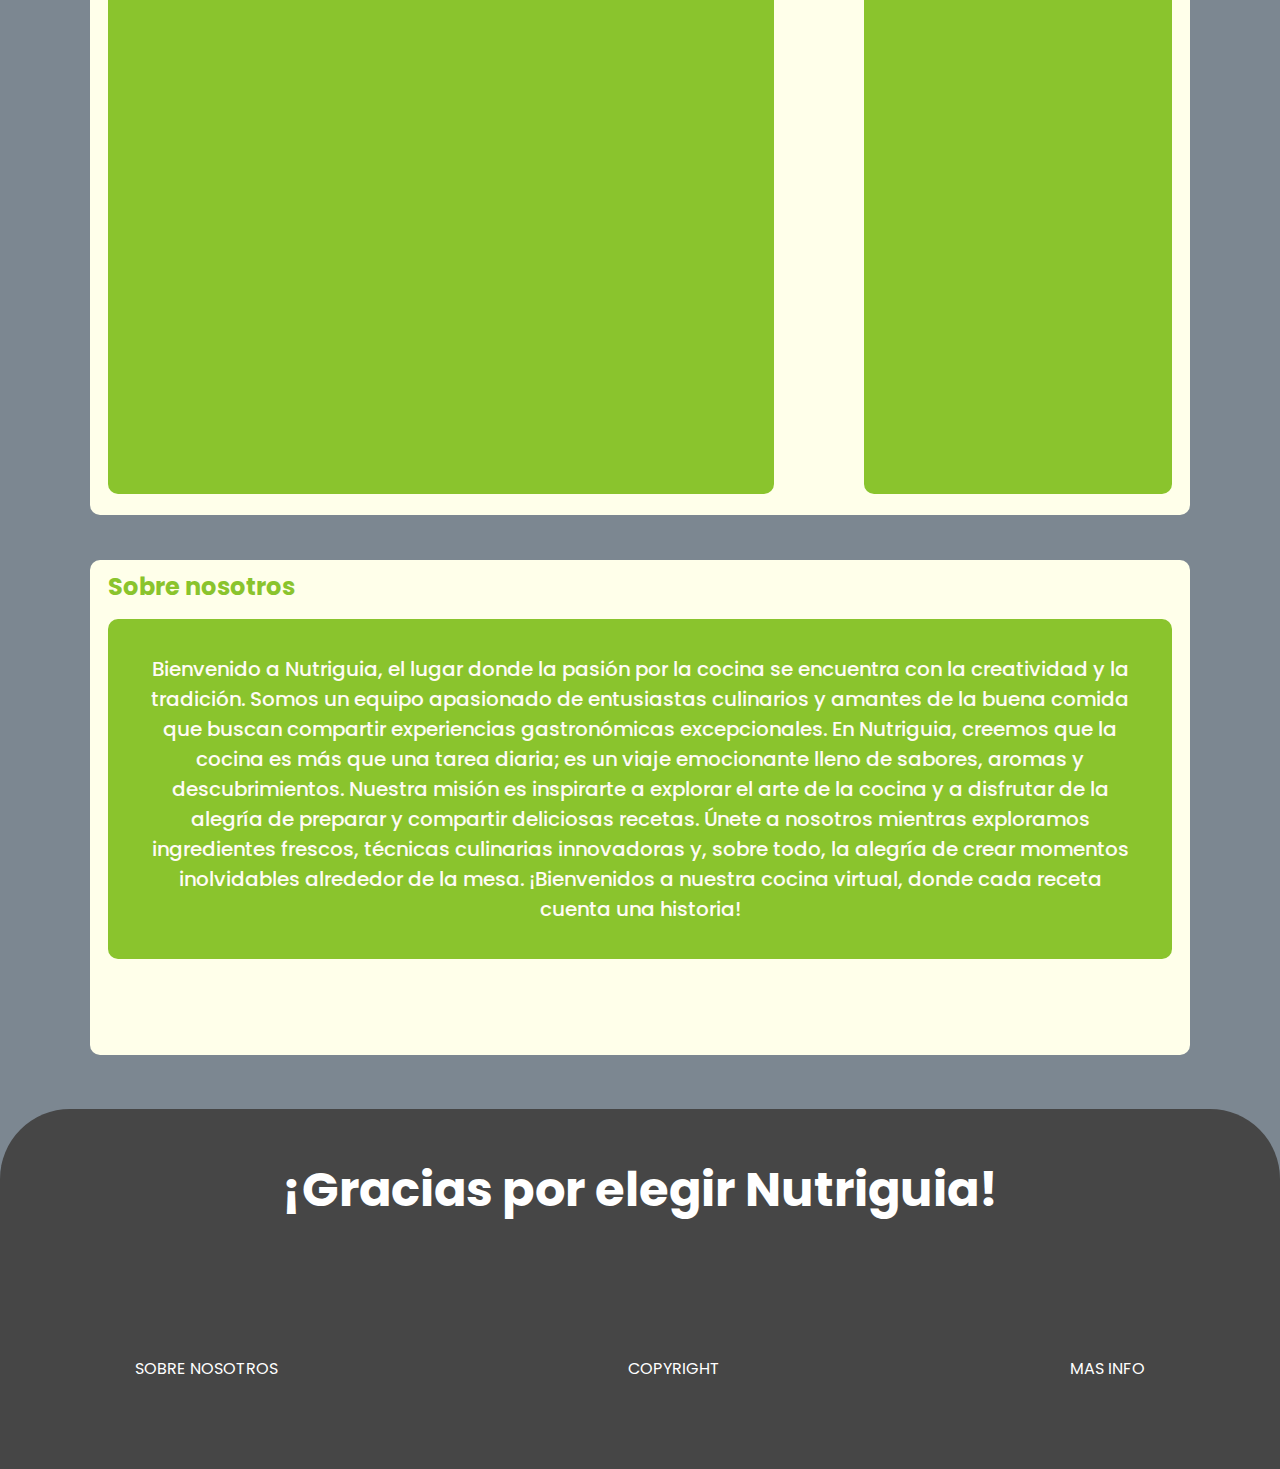
==== commit 86c34437: "se solucionaron los problemas que planteo el profe, falta solucionar el responsive" ====
--- a/index.html
+++ b/index.html
@@ -34,10 +34,12 @@
                         Bienvenido a Nutriguia, tu pagina perfecta de recetas y nutricion, aqui vas a poder encontrar
                         la informacion necesaria para comer mejor y mas sano.
                     </p>
-                    
                 </div>
                 <div>
                     <p>¡Mejorar tu vida comienza mejorando tu forma de comer!</p>
+                </div>
+                <div>
+                    <a href="#AboutUs"><button class="AboutUs">Conocenos</button></a>
                 </div>
             </section>    
         </section>
@@ -72,6 +74,14 @@
                     </ul>
                 </div>
             </section>
+        </section>
+        <section class="auSection" id="AboutUs">
+            <div>
+                <h2>Sobre nosotros</h2>
+            </div>
+            <div class="auContainer">
+                <p>Bienvenido a Nutriguia, el lugar donde la pasión por la cocina se encuentra con la creatividad y la tradición. Somos un equipo apasionado de entusiastas culinarios y amantes de la buena comida que buscan compartir experiencias gastronómicas excepcionales. En Nutriguia, creemos que la cocina es más que una tarea diaria; es un viaje emocionante lleno de sabores, aromas y descubrimientos. Nuestra misión es inspirarte a explorar el arte de la cocina y a disfrutar de la alegría de preparar y compartir deliciosas recetas. Únete a nosotros mientras exploramos ingredientes frescos, técnicas culinarias innovadoras y, sobre todo, la alegría de crear momentos inolvidables alrededor de la mesa. ¡Bienvenidos a nuestra cocina virtual, donde cada receta cuenta una historia!</p>
+            </div>
         </section>    
     </main>
     <footer>
--- a/static/css/style.css
+++ b/static/css/style.css
@@ -6,6 +6,7 @@
     box-sizing: border-box;
     font-family: 'Poppins', sans-serif;
     text-decoration: none;
+    scroll-behavior: smooth;
 }
 
 :root {
@@ -18,7 +19,7 @@
 }
 
 body {
-    background-image: url(/pics/body-bg.jpg);
+    background-image: url(../../pics/body-bg.jpg);
     background-position: center center;
     color: white;
     scrollbar-width: thin;
@@ -62,7 +63,6 @@
 
 .logo {
     width: 48px;
-    
 }
 
 
@@ -151,10 +151,10 @@
 /* HERO SECTION-----------------------------------------------------------*/
 .hero{
     margin-top: 10vh;
-    height: 60vh;
+    height: 65vh;
     background-color: rgb(135, 196, 66);
     background-size: cover;
-    background-image: url(/pics/hero-bg-banner.jpg);
+    background-image: url(../../pics/hero-bg-banner.jpg);
 }
 
 .hero-container { 
@@ -193,6 +193,32 @@
     font-size: 20px;
     padding: 15px 0;
 
+}
+
+.AboutUs{
+    height: 45px;
+    width: 120px;
+    font-size: 15px;
+    font-weight: bold;
+    color:white;
+
+    border-radius: 5px;
+    border:2px solid antiquewhite;
+    background-color:rgb(135, 196, 66);
+}
+
+.AboutUs:hover {
+    cursor: pointer;
+    background-color:rgb(111, 160, 54);
+    border-color: #ffffea;
+    transform: scale(1.1);
+    transition: 0.2s;
+}
+
+.AboutUs:active {
+    background-color:#ffffea;
+    color:rgb(111, 160, 54);
+    border-color:rgb(111, 160, 54);
 }
 
 
@@ -236,7 +262,6 @@
 }
 
 .populares-slider img {
-    width: 100%;
     height: 330px;
     border-radius: 5px;
 }
@@ -338,6 +363,12 @@
     border-radius:10px;
 }
 
+.recientes-container a {
+    text-decoration: none;
+    display: flex;
+    justify-content: space-evenly;
+}
+
 .recientes h2 {
     color:rgb(138, 196, 45);
 }
@@ -349,13 +380,11 @@
     border-radius:10px;
 }
 
-.recientes-container a {
-    text-decoration: none;
-}
+
 
 
 .recientes-container {
-    padding-top: 100px;
+    padding-top: 140px;
     overflow: scroll;
 }
 
@@ -378,9 +407,14 @@
 .content-container img{
     margin-right: 10px;
     border-radius:5px;
-    max-width: 30%;
+    width: 30%;
+    object-fit: cover;
 
     float: left;
+}
+
+.content-container h3 {
+    text-align: right;
 }
 
 .content-container h3{
@@ -391,8 +425,36 @@
     background-color: rgb(111, 155, 39);
     border-radius:10px;
 }
-
-
+/*ABOUT US ------------------------------------------------------*/
+.auSection{
+    background-color:rgb(255, 255, 234);
+    margin: 5vh 10vh;
+    padding:1vh 2vh 4vh;
+
+    height: 55vh;
+    border-radius:10px;
+}
+.auSection h2 {
+    color:rgb(138, 196, 45);
+    margin-bottom: 15px;
+}
+
+.auContainer{
+    border-radius:10px;
+    background-color:rgb(138, 196, 45);
+    text-align: center;
+}
+
+.auSection p{
+    color:Black;
+
+    font-size:20px;
+    padding: 35px;
+
+    color:rgb(255, 251, 245);
+    font-weight: 500;
+}
+/*FOOTER --------------------------------------------------------*/
 footer {
     height: 40vh;
     background-color: rgba(0, 22, 40, 0.514);
@@ -414,6 +476,7 @@
     
     font-size: 48px;
     text-align: center;
+    cursor:pointer; 
 }
 
 .footer-container h3:hover{
